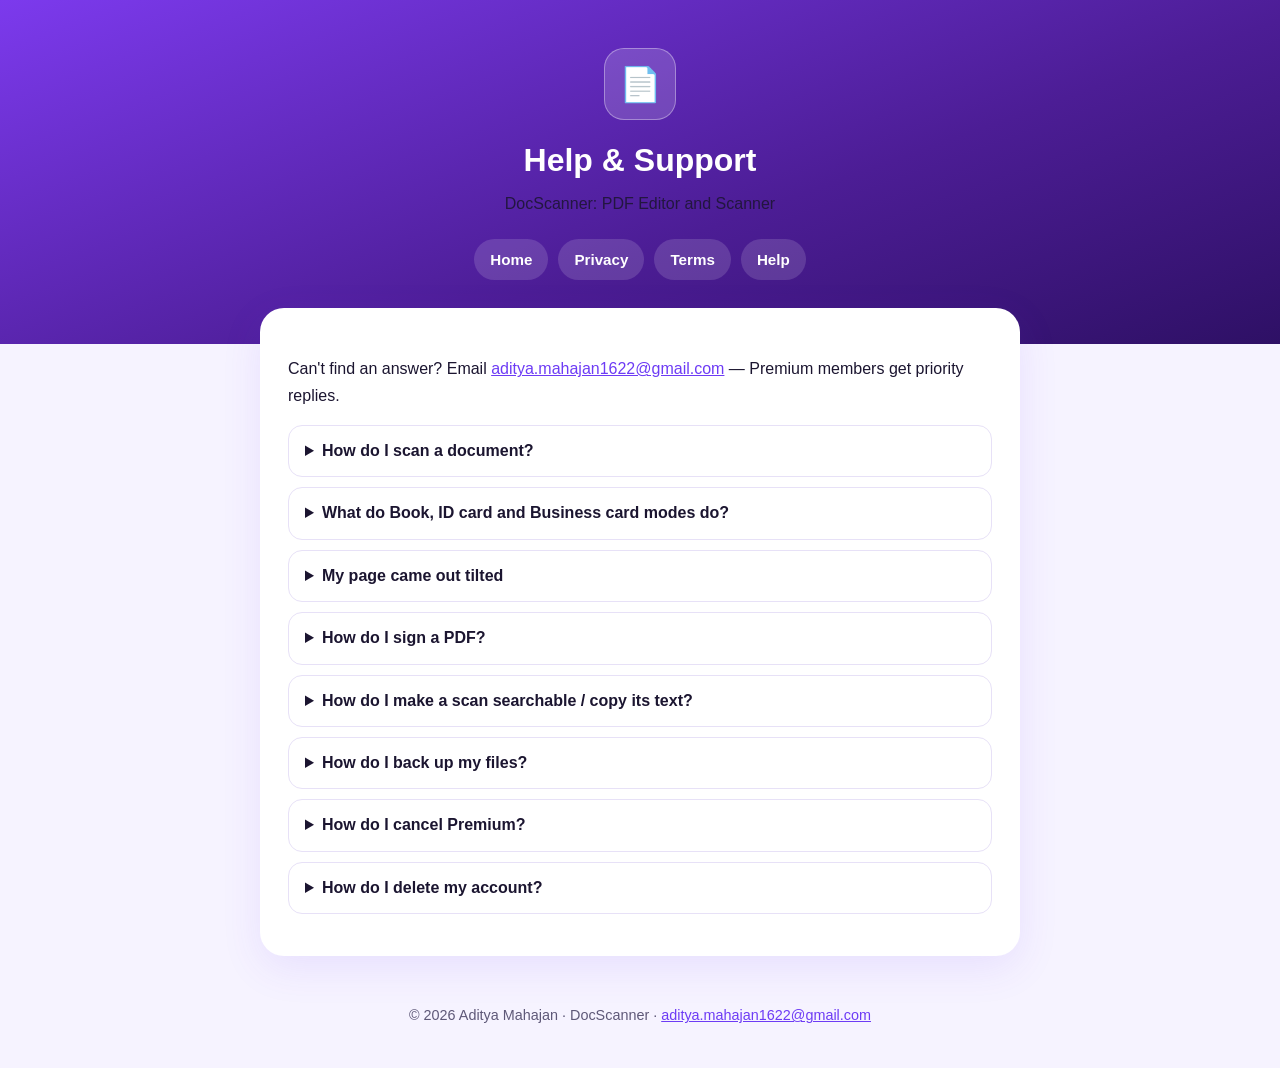
==== help.html @ 16f95996 "Add files via upload" ====
<!doctype html><html lang="en"><head><meta charset="utf-8"><meta name="viewport" content="width=device-width,initial-scale=1">
<title>Help — DocScanner</title><meta name="description" content="DocScanner: PDF Editor and Scanner for iPhone. Scan, sign, OCR, convert and organise PDFs — privately, on your device.">
<link rel="stylesheet" href="style.css"></head><body>
<header><div class="logo" aria-hidden="true">📄</div><h1>Help &amp; Support</h1><p>DocScanner: PDF Editor and Scanner</p>
<nav><a href="index.html">Home</a><a href="privacy.html">Privacy</a><a href="terms.html">Terms</a><a href="help.html">Help</a></nav></header><main>
<p>Can't find an answer? Email <a href="mailto:aditya.mahajan1622@gmail.com?subject=DocScanner%20support">aditya.mahajan1622@gmail.com</a> — Premium members get priority replies.</p>
<details><summary>How do I scan a document?</summary><p>Tap the purple <b>Scan</b> button. Hold steady over the page — DocScanner finds the edges and captures automatically. Adjust the borders if needed, tap <b>Keep</b>, then <b>Done ✓</b> → <b>Save PDF</b>.</p></details>
<details><summary>What do Book, ID card and Business card modes do?</summary><p><b>Book</b> splits a two-page spread into two pages. <b>ID card</b> puts the front and back on one page. <b>Business card</b> offers to save the details to Contacts. <b>Whiteboard</b> reduces glare and shadows.</p></details>
<details><summary>My page came out tilted</summary><p>On the Review screen tap <b>Crop</b> and drag the four corners to the page edges. Tap <b>Auto-detect</b> to try again.</p></details>
<details><summary>How do I sign a PDF?</summary><p>Open the PDF → <b>Edit</b> → <b>Sign</b>. Draw your signature once; it's saved for next time. Drag to move it and use the corner handle to resize.</p></details>
<details><summary>How do I make a scan searchable / copy its text?</summary><p>Open the document → <b>Text</b>. Recognition runs on your iPhone. Then Copy, Export .txt or Create searchable PDF. Try the 📖 Reader view for comfortable reading.</p></details>
<details><summary>How do I back up my files?</summary><p>Profile photo → Settings → <b>Cloud backup</b> → choose Google Drive, iCloud Drive, OneDrive or Dropbox → Back up now. Backup is always optional.</p></details>
<details><summary>How do I cancel Premium?</summary><p>iPhone Settings → [your name] → Subscriptions → DocScanner → Cancel. To restore on a new device: Settings in the app → Subscriptions → Restore Purchases.</p></details>
<details><summary>How do I delete my account?</summary><p>Profile photo → Settings → <b>Delete account</b>. Documents on your device and in your own cloud aren't affected.</p></details>
</main><footer>© 2026 Aditya Mahajan · DocScanner · <a href="mailto:aditya.mahajan1622@gmail.com">aditya.mahajan1622@gmail.com</a></footer></body></html>
---- style.css ----
:root{--accent:#6D3BF5;--deep:#4C1DB8;--bg:#F6F3FF;--text:#1B1530;--muted:#5E5878;--card:#fff;--border:#E7E1F7}
@media (prefers-color-scheme:dark){:root{--bg:#0F0D17;--text:#F4F2FA;--muted:#A9A3BD;--card:#1B1826;--border:#332D45}}
*{box-sizing:border-box}body{margin:0;font-family:-apple-system,BlinkMacSystemFont,"Segoe UI",Inter,Roboto,sans-serif;background:var(--bg);color:var(--text);line-height:1.65}
header{background:linear-gradient(160deg,#7C3AED,#4C1D95 60%,#2E1065);color:#fff;padding:48px 20px 64px;text-align:center}
.logo{width:72px;height:72px;border-radius:20px;background:rgba(255,255,255,.16);border:1.5px solid rgba(255,255,255,.35);display:inline-flex;align-items:center;justify-content:center;font-size:34px}
header h1{margin:14px 0 4px;font-size:2rem}header p{margin:0;opacity:.85}
nav{display:flex;gap:10px;justify-content:center;flex-wrap:wrap;margin-top:22px}
nav a{color:#fff;text-decoration:none;padding:8px 16px;border-radius:999px;background:rgba(255,255,255,.14);font-weight:600;font-size:.95rem}
nav a:hover{background:rgba(255,255,255,.26)}
main{max-width:760px;margin:-36px auto 48px;padding:32px 28px;background:var(--card);border-radius:24px;box-shadow:0 12px 40px rgba(109,59,245,.10)}
h2{margin-top:2rem;font-size:1.25rem}h2:first-child{margin-top:0}
a{color:var(--accent)}p,li{color:var(--text)}.muted{color:var(--muted);font-size:.95rem}
.cards{display:grid;grid-template-columns:repeat(auto-fit,minmax(200px,1fr));gap:14px;margin:20px 0}
.card{border:1px solid var(--border);border-radius:18px;padding:16px}.card b{display:block;margin-bottom:4px}
.btn{display:inline-block;background:linear-gradient(135deg,#8B5CF6,#5B21B6);color:#fff;text-decoration:none;padding:13px 26px;border-radius:999px;font-weight:700}
footer{text-align:center;color:var(--muted);font-size:.9rem;padding:0 20px 40px}
details{border:1px solid var(--border);border-radius:14px;padding:12px 16px;margin:10px 0}summary{font-weight:600;cursor:pointer}
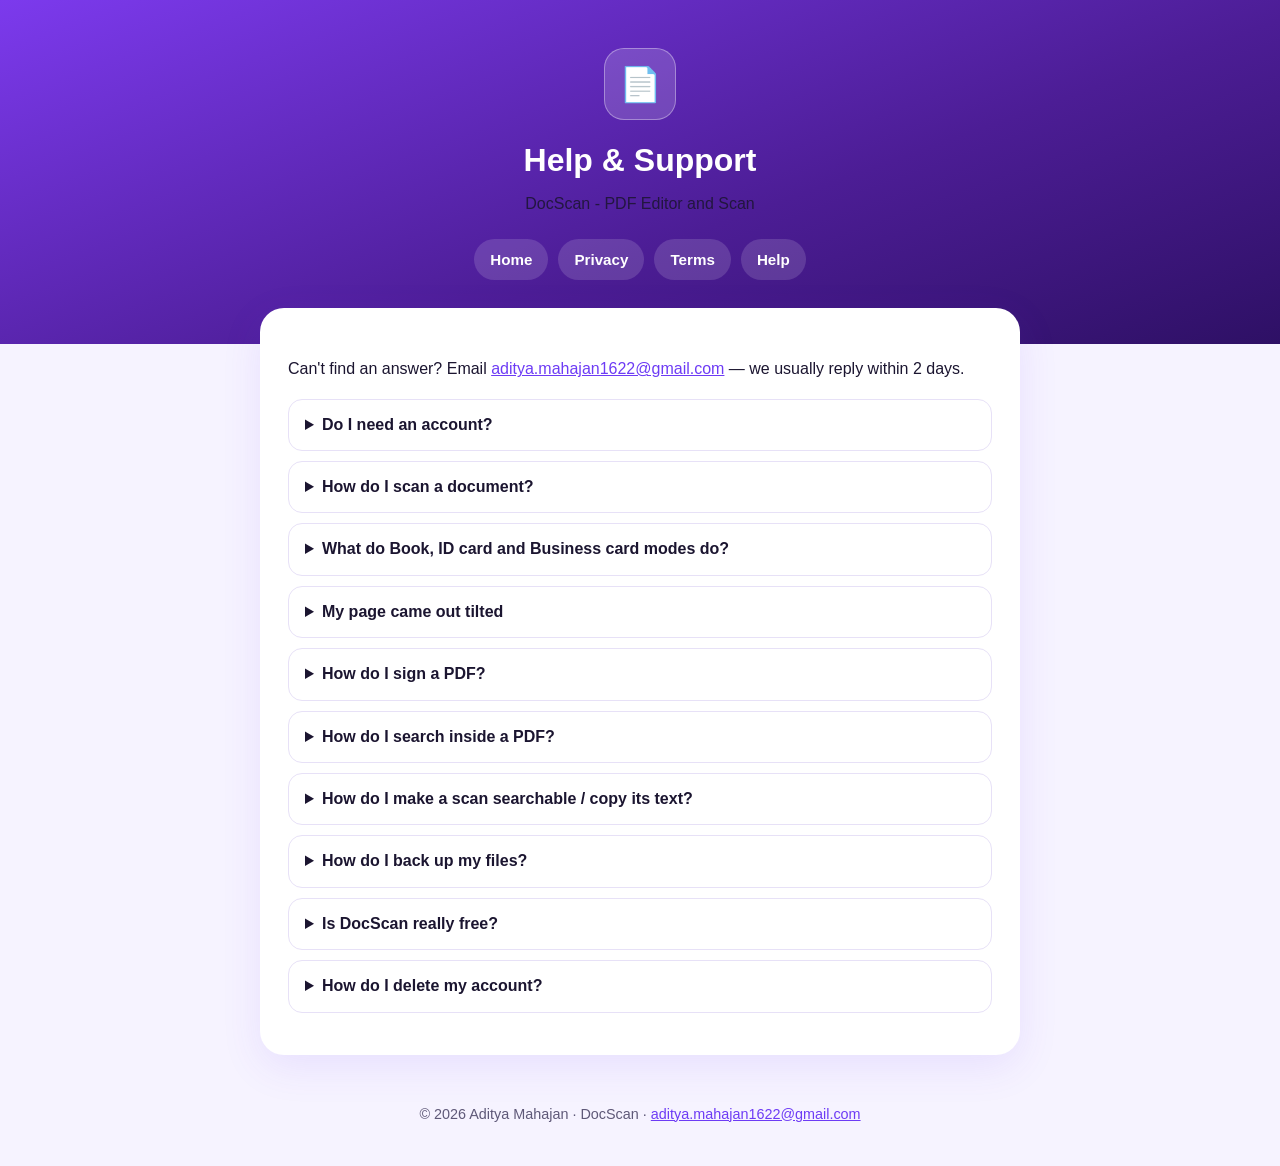
==== commit 53f20d3c: "Add files via upload" ====
--- a/help.html
+++ b/help.html
@@ -1,15 +1,17 @@
 <!doctype html><html lang="en"><head><meta charset="utf-8"><meta name="viewport" content="width=device-width,initial-scale=1">
-<title>Help — DocScanner</title><meta name="description" content="DocScanner: PDF Editor and Scanner for iPhone. Scan, sign, OCR, convert and organise PDFs — privately, on your device.">
+<title>Help — DocScan</title><meta name="description" content="DocScan: PDF Editor and Scan for iPhone. Scan, sign, OCR, convert and organise PDFs — privately, on your device. Free.">
 <link rel="stylesheet" href="style.css"></head><body>
-<header><div class="logo" aria-hidden="true">📄</div><h1>Help &amp; Support</h1><p>DocScanner: PDF Editor and Scanner</p>
+<header><div class="logo" aria-hidden="true">📄</div><h1>Help &amp; Support</h1><p>DocScan - PDF Editor and Scan</p>
 <nav><a href="index.html">Home</a><a href="privacy.html">Privacy</a><a href="terms.html">Terms</a><a href="help.html">Help</a></nav></header><main>
-<p>Can't find an answer? Email <a href="mailto:aditya.mahajan1622@gmail.com?subject=DocScanner%20support">aditya.mahajan1622@gmail.com</a> — Premium members get priority replies.</p>
-<details><summary>How do I scan a document?</summary><p>Tap the purple <b>Scan</b> button. Hold steady over the page — DocScanner finds the edges and captures automatically. Adjust the borders if needed, tap <b>Keep</b>, then <b>Done ✓</b> → <b>Save PDF</b>.</p></details>
+<p>Can't find an answer? Email <a href="mailto:aditya.mahajan1622@gmail.com?subject=DocScan%20support">aditya.mahajan1622@gmail.com</a> — we usually reply within 2 days.</p>
+<details><summary>Do I need an account?</summary><p>No. Tap <b>Continue as guest</b> on the sign-in screen and every scanning and editing feature works. Signing in is only needed if you want an account; backup to your own Google Drive or iCloud Drive is optional.</p></details>
+<details><summary>How do I scan a document?</summary><p>Tap the purple <b>Scan</b> button. Hold steady over the page — DocScan finds the edges and captures automatically. Adjust the borders if needed and tap <b>Done</b>, then <b>Save PDF</b>.</p></details>
 <details><summary>What do Book, ID card and Business card modes do?</summary><p><b>Book</b> splits a two-page spread into two pages. <b>ID card</b> puts the front and back on one page. <b>Business card</b> offers to save the details to Contacts. <b>Whiteboard</b> reduces glare and shadows.</p></details>
-<details><summary>My page came out tilted</summary><p>On the Review screen tap <b>Crop</b> and drag the four corners to the page edges. Tap <b>Auto-detect</b> to try again.</p></details>
+<details><summary>My page came out tilted</summary><p>On the Review screen tap <b>Crop</b> and drag the four corners or edges to the page. Tap <b>Auto-detect</b> to try again.</p></details>
 <details><summary>How do I sign a PDF?</summary><p>Open the PDF → <b>Edit</b> → <b>Sign</b>. Draw your signature once; it's saved for next time. Drag to move it and use the corner handle to resize.</p></details>
-<details><summary>How do I make a scan searchable / copy its text?</summary><p>Open the document → <b>Text</b>. Recognition runs on your iPhone. Then Copy, Export .txt or Create searchable PDF. Try the 📖 Reader view for comfortable reading.</p></details>
-<details><summary>How do I back up my files?</summary><p>Profile photo → Settings → <b>Cloud backup</b> → choose Google Drive, iCloud Drive, OneDrive or Dropbox → Back up now. Backup is always optional.</p></details>
-<details><summary>How do I cancel Premium?</summary><p>iPhone Settings → [your name] → Subscriptions → DocScanner → Cancel. To restore on a new device: Settings in the app → Subscriptions → Restore Purchases.</p></details>
-<details><summary>How do I delete my account?</summary><p>Profile photo → Settings → <b>Delete account</b>. Documents on your device and in your own cloud aren't affected.</p></details>
-</main><footer>© 2026 Aditya Mahajan · DocScanner · <a href="mailto:aditya.mahajan1622@gmail.com">aditya.mahajan1622@gmail.com</a></footer></body></html>
+<details><summary>How do I search inside a PDF?</summary><p>Open the PDF and tap the search icon. Matches are highlighted; use ↑/↓ to move between them or open the results list. If a scan has no text yet, tap <b>Recognise text</b> first.</p></details>
+<details><summary>How do I make a scan searchable / copy its text?</summary><p>Open the document → <b>Text</b>. Recognition runs on your iPhone. Then Copy, Export .txt or Create searchable PDF.</p></details>
+<details><summary>How do I back up my files?</summary><p>Profile photo → Settings → <b>Cloud backup</b> → choose Google Drive or iCloud Drive → <b>Back up now</b>. Files appear in a <b>DocScan</b> folder (Google Drive: My Drive → DocScan; iCloud: Files app → iCloud Drive → DocScan). Backup is always optional.</p></details>
+<details><summary>Is DocScan really free?</summary><p>Yes. Every feature is free with no limits, subscriptions or in-app purchases. Small banner ads keep it free.</p></details>
+<details><summary>How do I delete my account?</summary><p>Profile photo → Settings → <b>Delete account</b>. This permanently deletes your account from our servers. Documents on your device and in your own cloud aren't affected.</p></details>
+</main><footer>© 2026 Aditya Mahajan · DocScan · <a href="mailto:aditya.mahajan1622@gmail.com">aditya.mahajan1622@gmail.com</a></footer></body></html>
